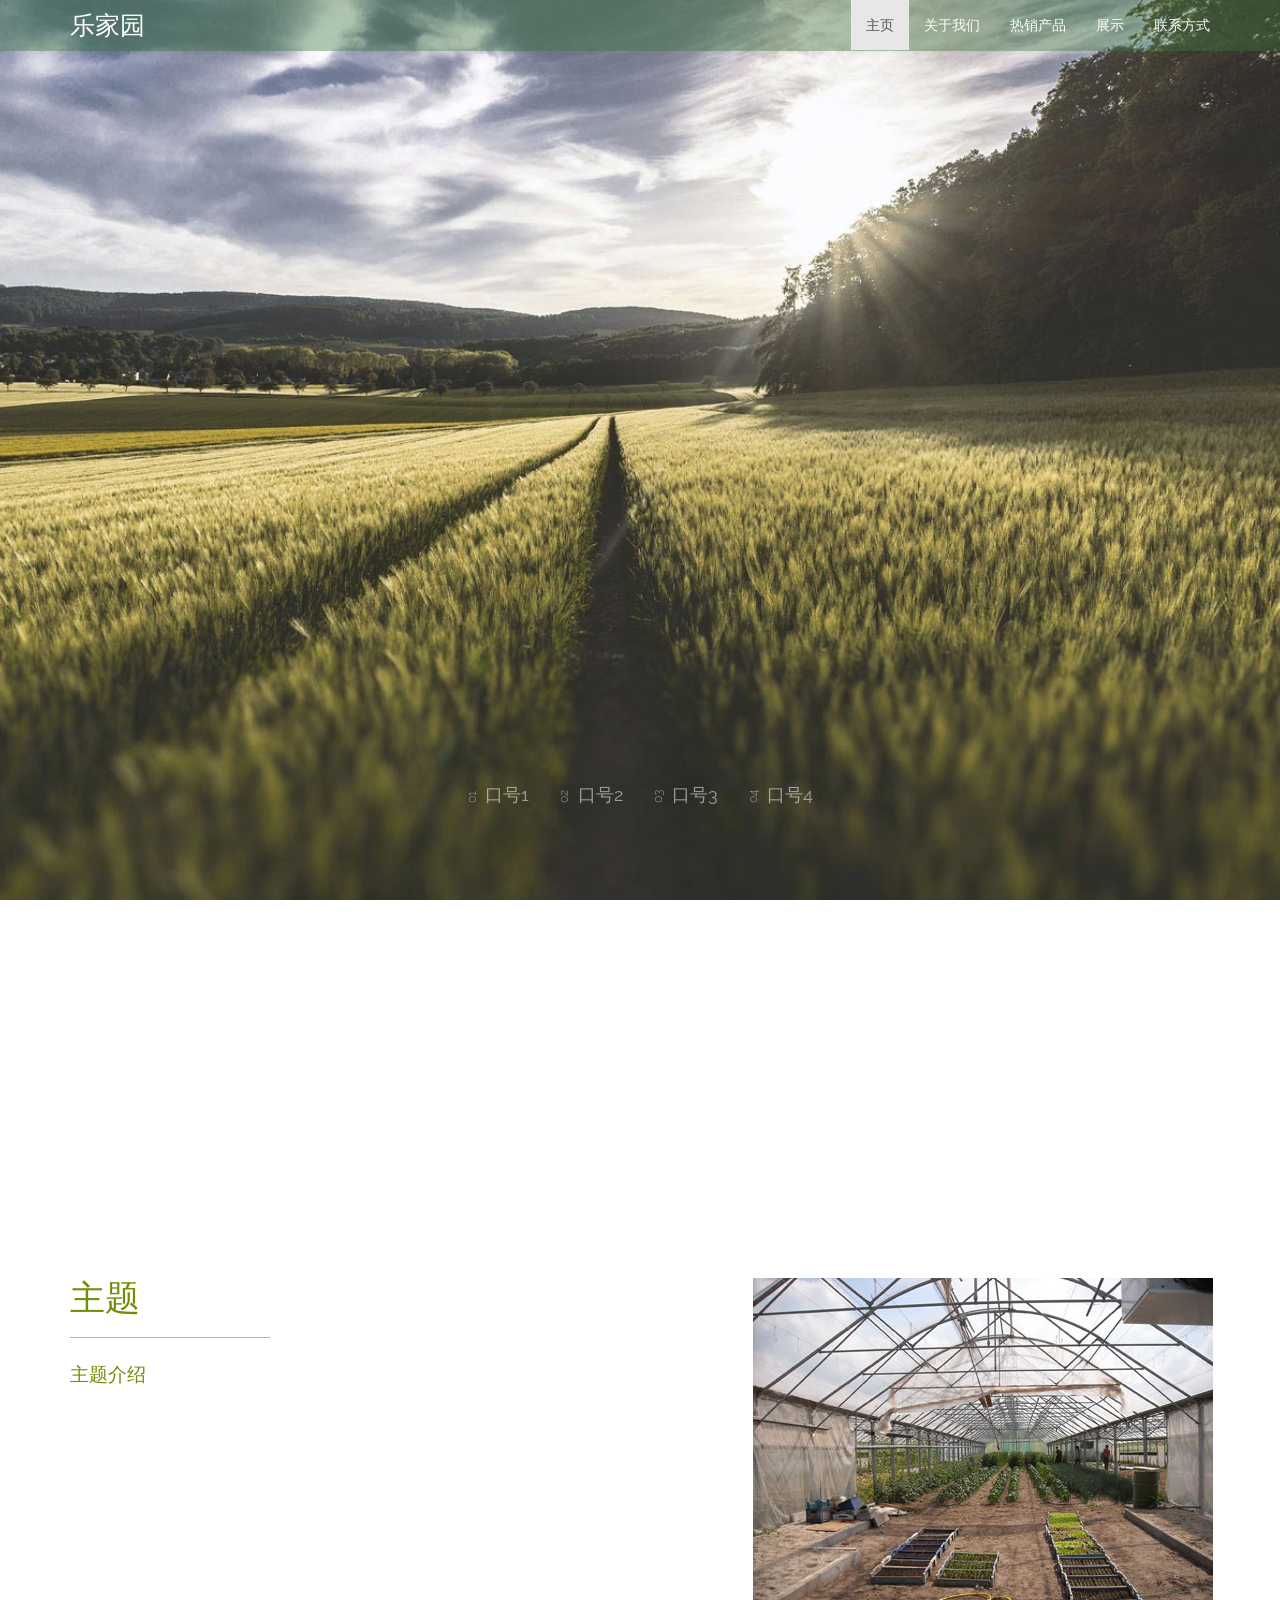
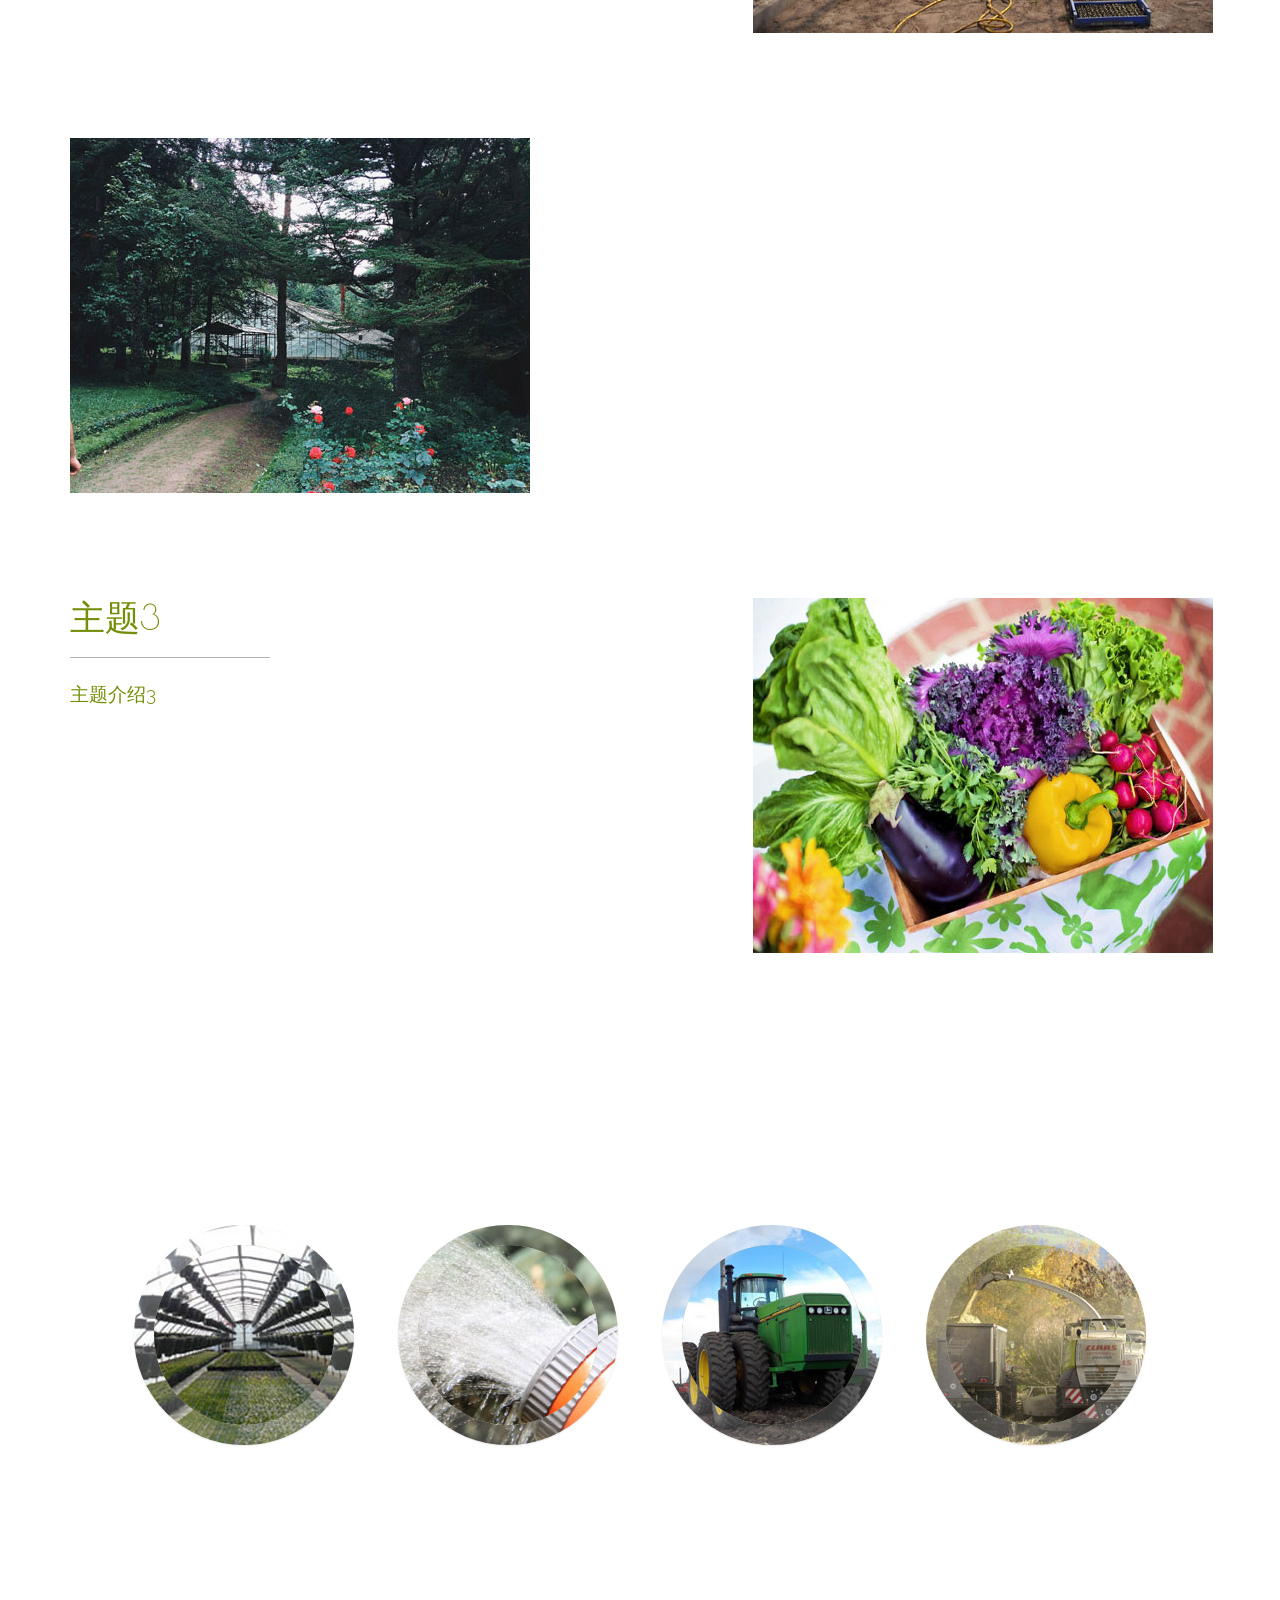
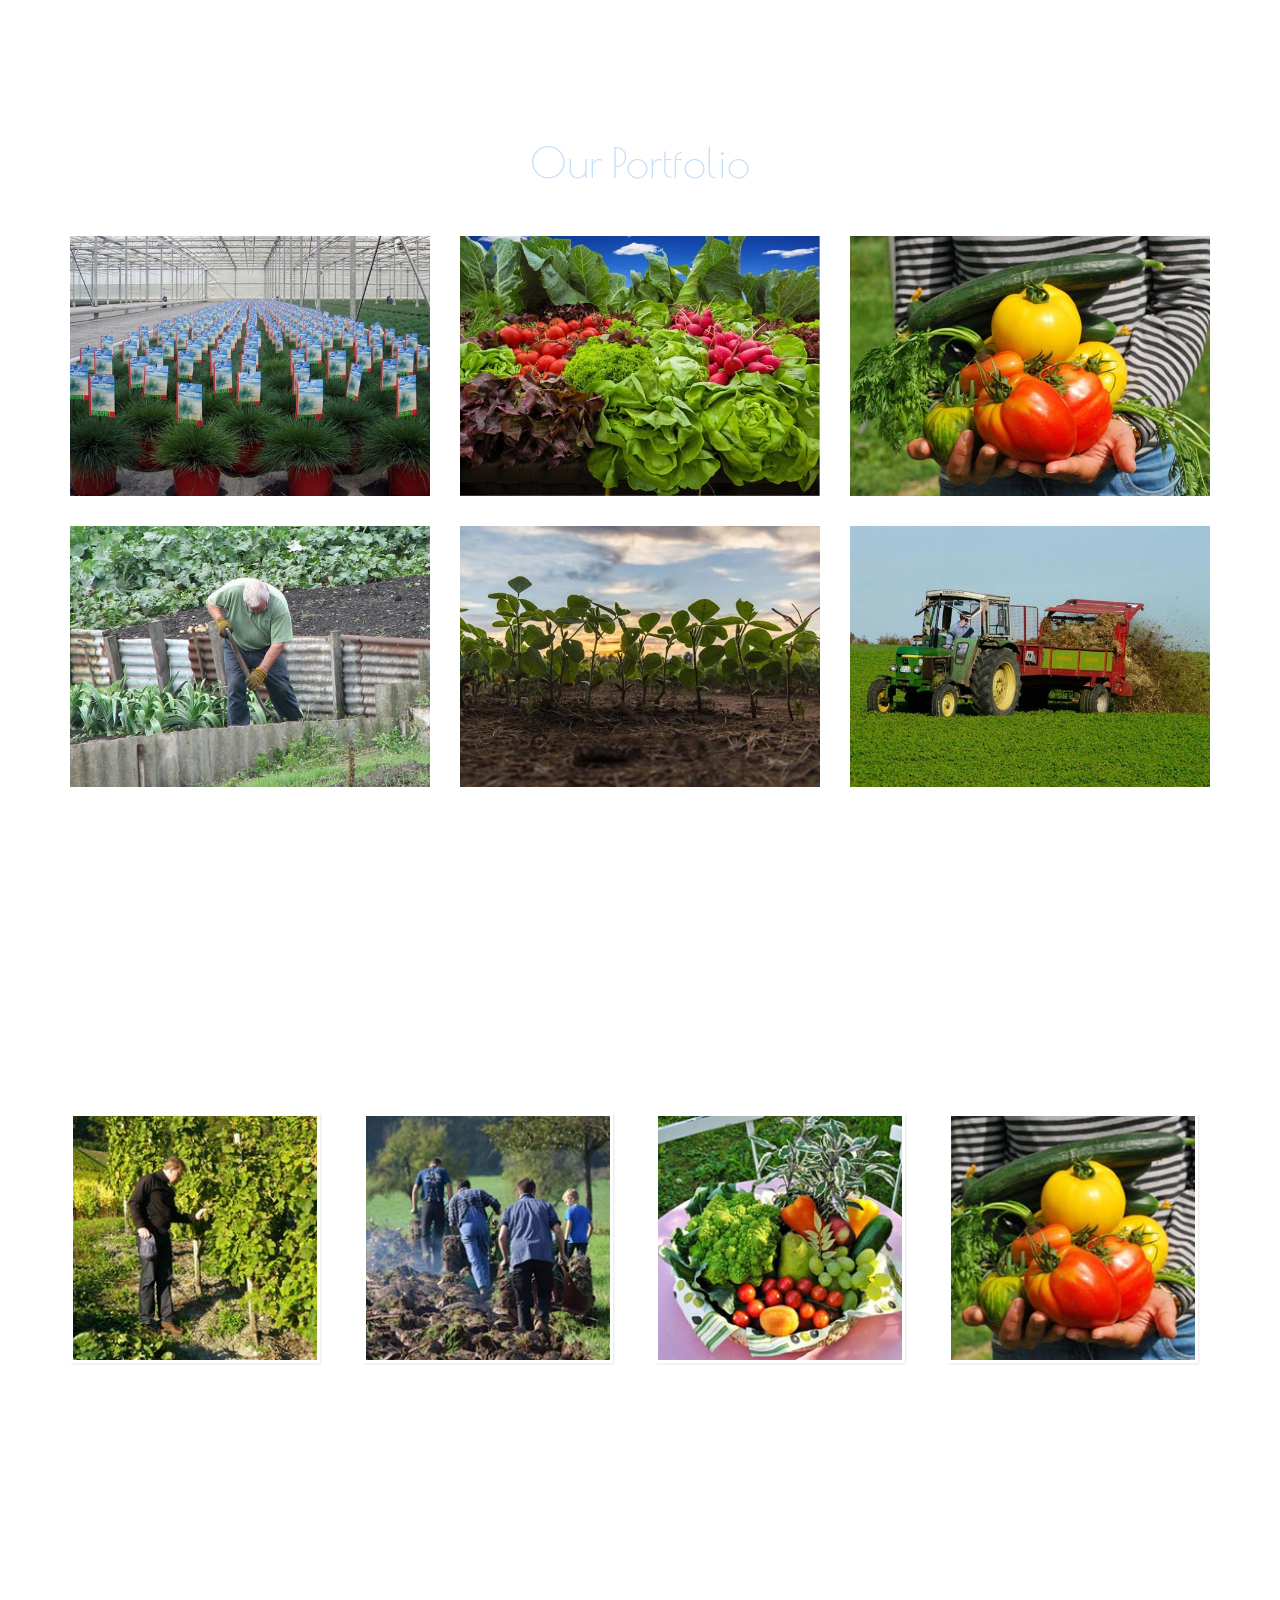
==== templates/index1.html @ f68a4b1f "init" ====
<!DOCTYPE html>
<html>
<head>
<title>Home</title>
<meta name="viewport" content="width=device-width, initial-scale=1">
<meta http-equiv="Content-Type" content="text/html; charset=utf-8" />
<meta name="keywords" content="" />
<!-- css links -->
<link href="/static/css/bootstrap.min.css" rel="stylesheet" type="text/css" media="all">
<link href="/static/css/font-awesome.min.css" rel="stylesheet" type="text/css" media="all" />
<link rel="stylesheet" type="text/css" href="/static/css/caption-hover.css" />
<link rel="stylesheet" type="text/css" href="/static/css/circle-hover.css" />
<link href="/static/css/slider.css" rel="stylesheet" type="text/css" media="all">
<link href="/static/css/style.css" rel="stylesheet" type="text/css" media="all">
<!-- /css links -->
<link href='http://fonts.useso.com/css?family=Raleway:400,100,200,300,500,600,700,800,900' rel='stylesheet' type='text/css'>
<link href='http://fonts.useso.com/css?family=Poiret+One' rel='stylesheet' type='text/css'>
<script src="/static/js/SmoothScroll.min.js"></script>
<script type="text/javascript" src="/static/js/modernizr.custom.js"></script> 
</head>
<body id="myPage" data-spy="scroll" data-target=".navbar" data-offset="60">
<!-- Fixed navbar -->
    <nav class="navbar navbar-default navbar-fixed-top">
      <div class="container">
        <div class="navbar-header">
          <button type="button" class="navbar-toggle collapsed" data-toggle="collapse" data-target="#navbar" aria-expanded="false" aria-controls="navbar">
            <span class="sr-only">Toggle navigation</span>
            <span class="icon-bar"></span>
            <span class="icon-bar"></span>
            <span class="icon-bar"></span>
          </button>
          <a class="navbar-brand" href="#myPage">乐家园</a>
        </div>
        <div id="navbar" class="navbar-collapse collapse">
			<ul class="nav navbar-nav navbar-right">
				<li class="active"><a href="#myPage">主页</a></li>
				<li><a href="#about">关于我们</a></li>
				<li><a href="#services">热销产品</a></li>
				<li><a href="#portfolio">展示</a></li>
				<li><a href="#contact">联系方式</a></li>
          </ul>
        </div><!--/.nav-collapse -->
      </div>
    </nav>
<!-- /Fixed navbar -->	
<!-- Banner -->
<div class="banner">
	<div id="content">
        <div id="slider">
			<img src="/static/images/banner1.jpg" alt="口号1" data-url="#1">
			<img src="/static/images/banner2.jpg" alt="口号2" data-url="#2">
			<img src="/static/images/banner3.jpg" alt="口号3" data-url="#3">
			<img src="/static/images/banner4.jpg" alt="口号4" data-url="#4">
		</div>
	</div>	
</div>
<!-- /Banner -->
<!-- About -->
<section class="about-us" id="about">
	<h3 class="text-center slideanim">关于我们</h3>
    <div class="container">
        <div class="row">
            <div class="col-lg-4 col-lg-offset-2 slideanim">
                <p>公司介绍balabala</p>
            </div>
            <div class="col-lg-4 slideanim">
                <p>另一段介绍</p>
            </div>
        </div>
    </div>
</section>
<div class="content-section-a">
	<div class="container">
		<div class="row">
            <div class="col-lg-5 col-sm-6">
				<div class="content1">
					<h3 class="section-heading slideanim">主题</h3>
					<hr class="section-heading-spacer slideanim">
					<div class="clearfix"></div>
					<p class="lead slideanim">主题介绍</p>
                </div>
			</div>
            <div class="col-lg-5 col-lg-offset-2 col-sm-6 slideanim">
                <ul class="grid cs-style">
					<li>
						<figure>
							<img src="/static/images/farm1.jpg" alt="" class="img-responsive">
							<figcaption>
								<h3>Vegetable Farm</h3>
								<p>Building a Better Tomorrow.</p>
							</figcaption>
						</figure>
					</li>
				</ul> 
			</div>
        </div>
	</div>
</div>
<div class="content-section-b">
	<div class="container">
		<div class="row">
			<div class="col-lg-5 col-lg-offset-1 col-sm-push-6 col-sm-6">
				<div class="content2">
					<h3 class="section-heading slideanim">主题2</h3>
					<hr class="section-heading-spacer slideanim">
					<div class="clearfix"></div>
					<p class="lead slideanim">主题介绍2</p>
				</div>
			</div>
            <div class="col-lg-5 col-sm-pull-6 col-sm-6 slideanim">
                <ul class="grid cs-style">
					<li>
						<figure>
							<img src="/static/images/farm2.jpg" alt="" class="img-responsive">
							<figcaption>
								<h3>Something Special</h3>
								<p>About The Vegetable Farm</p>
							</figcaption>
						</figure>
					</li>
				</ul>
            </div>
        </div>
	</div>
</div>
<div class="content-section-a">
	<div class="container">
		<div class="row">
            <div class="col-lg-5 col-sm-6">
				<div class="content3">
					<h3 class="section-heading slideanim">主题3</h3>
					<hr class="section-heading-spacer slideanim">
					<div class="clearfix"></div>
					<p class="lead slideanim">主题介绍3</p>
				</div>
			</div>
            <div class="col-lg-5 col-lg-offset-2 col-sm-6 slideanim">
                <ul class="grid cs-style">
					<li>
						<figure>
							<img src="/static/images/farm3.jpg" alt="" class="img-responsive">
							<figcaption>
								<h3>Vegetable Farm</h3>
								<p>The Fresh Maker!</p>
							</figcaption>
						</figure>
					</li>
				</ul>
            </div>
        </div>
	</div>
</div>
<!-- /About -->
<!-- /Services -->
<section class="our-services" id="services">
    <h3 class="text-center slideanim">Our Services</h3>
	<ul class="ch-grid">
		<li>
			<div class="ch-item ch-img-1 slideanim">				
				<div class="ch-info-wrap">
					<div class="ch-info">
						<div class="ch-info-front ch-img-1"></div>
						<div class="ch-info-back">
							<h5>商品1动画标题</h5>
							<p>商品1动画介绍</p>
						</div>	
					</div>
				</div>
			</div>
			<h4 class="slideanim">商品1</h4>
			<p class="slideanim">商品1介绍</p>
		</li>
		<li>
			<div class="ch-item ch-img-2 slideanim">
				<div class="ch-info-wrap">
					<div class="ch-info">
						<div class="ch-info-front ch-img-2"></div>
						<div class="ch-info-back">
							<h5>商品2动画标题</h5>
							<p>商品2动画介绍</p>
						</div>
					</div>
				</div>
			</div>
			<h4 class="slideanim">商品2</h4>
			<p class="slideanim">商品2介绍</p>
		</li>
		<li>
			<div class="ch-item ch-img-3 slideanim">
				<div class="ch-info-wrap">
					<div class="ch-info">
						<div class="ch-info-front ch-img-3"></div>
						<div class="ch-info-back">
							<h5>商品3动画标题</h5>
							<p>商品3动画介绍</p>
						</div>
					</div>
				</div>
			</div>
			<h4 class="slideanim">商品3</h4>
			<p class="slideanim">商品3介绍</p>
		</li>
		<li>
			<div class="ch-item ch-img-4 slideanim">
				<div class="ch-info-wrap">
					<div class="ch-info">
						<div class="ch-info-front ch-img-4"></div>
						<div class="ch-info-back">
							<h5>商品4动画标题</h5>
							<p>商品4动画介绍</p>
						</div>
					</div>
				</div>
			</div>
			<h4 class="slideanim">商品4</h4>
			<p class="slideanim">商品4介绍</p>
		</li>
	</ul>
</section>
<!-- /Services -->
<!-- Portfolio Grid Section -->
<section id="portfolio">
	<h3 class="text-center slideanim">Our Portfolio</h3>
    <div class="container">
        <div class="row">
            <div class="col-md-4 col-sm-6 col-xs-12 portfolio-item slideanim">
                <a href="#portfolioModal1" class="portfolio-link" data-toggle="modal">
					<div class="caption">
						<div class="caption-content">
							<i class="fa fa-paper-plane-o"></i>
						</div>
					</div>
					<img src="/static/images/port1.jpg" class="img-responsive" alt="">
				</a>
            </div>
            <div class="col-md-4 col-sm-6 col-xs-12 portfolio-item slideanim">
                <a href="#portfolioModal2" class="portfolio-link" data-toggle="modal">
					<div class="caption">
                        <div class="caption-content">
							<i class="fa fa-paper-plane-o"></i>
                        </div>
					</div>
                    <img src="/static/images/port2.jpg" class="img-responsive" alt="">
                </a>
            </div>
            <div class="col-md-4 col-sm-6 col-xs-12 portfolio-item slideanim">
                <a href="#portfolioModal3" class="portfolio-link" data-toggle="modal">
                    <div class="caption">
                        <div class="caption-content">
                            <i class="fa fa-paper-plane-o"></i>
                        </div>
                    </div>
                    <img src="/static/images/port3.jpg" class="img-responsive" alt="">
                </a>
            </div>
            <div class="col-md-4 col-sm-6 col-xs-12 portfolio-item slideanim">
                <a href="#portfolioModal4" class="portfolio-link" data-toggle="modal">
                    <div class="caption">
                        <div class="caption-content">
                            <i class="fa fa-paper-plane-o"></i>
                        </div>
                    </div>
                    <img src="/static/images/port4.jpg" class="img-responsive" alt="">
                </a>
            </div>
            <div class="col-md-4 col-sm-6 col-xs-12 portfolio-item slideanim">
				<a href="#portfolioModal5" class="portfolio-link" data-toggle="modal">
                    <div class="caption">
                        <div class="caption-content">
                            <i class="fa fa-paper-plane-o"></i>
                        </div>
                    </div>
                    <img src="/static/images/port5.jpg" class="img-responsive" alt="">
                </a>
            </div>
            <div class="col-md-4 col-sm-6 col-xs-12 portfolio-item slideanim">
                <a href="#portfolioModal6" class="portfolio-link" data-toggle="modal">
                    <div class="caption">
                        <div class="caption-content">
                            <i class="fa fa-paper-plane-o"></i>
                        </div>
                    </div>
					<img src="/static/images/port6.jpg" class="img-responsive" alt="">
                </a>
            </div>
        </div>
    </div>
</section>
<!-- /Portfolio Grid Section -->
<!-- Portfolio Modals -->
<div class="portfolio-modal modal fade slideanim" id="portfolioModal1" tabindex="-1" role="dialog" aria-hidden="true">
    <div class="modal-content">
        <div class="close-modal" data-dismiss="modal">
            <div class="lr">
                <div class="rl"></div>
            </div>
        </div>
        <div class="container">
			<div class="row">
                <div class="col-lg-8 col-lg-offset-2">
                    <div class="modal-body">
                        <h3>Vegetable Farm</h3>
						<hr>
                        <img src="/static/images/port1.jpg" class="img-responsive img-centered" alt="">
                        <p>balabala</p>
                        <button type="button" class="btn btn-default" data-dismiss="modal"><i class="fa fa-times"></i> Close</button>
                    </div>
                </div>
            </div>
        </div>
    </div>
</div>
<div class="portfolio-modal modal fade slideanim" id="portfolioModal2" tabindex="-1" role="dialog" aria-hidden="true">
    <div class="modal-content">
        <div class="close-modal" data-dismiss="modal">
            <div class="lr">
                <div class="rl"></div>
            </div>
        </div>
        <div class="container">
            <div class="row">
                <div class="col-lg-8 col-lg-offset-2">
                    <div class="modal-body">
                        <h3>Vegetable Farm</h3>
                        <hr>
                        <img src="/static/images/port2.jpg" class="img-responsive img-centered" alt="">
                        <p>balabala<p>
                        <button type="button" class="btn btn-default" data-dismiss="modal"><i class="fa fa-times"></i> Close</button>
                    </div>
                </div>
            </div>
        </div>
    </div>
    </div>
<div class="portfolio-modal modal fade slideanim" id="portfolioModal3" tabindex="-1" role="dialog" aria-hidden="true">
    <div class="modal-content">
        <div class="close-modal" data-dismiss="modal">
            <div class="lr">
                <div class="rl"></div>
            </div>
        </div>
        <div class="container">
            <div class="row">
                <div class="col-lg-8 col-lg-offset-2">
                    <div class="modal-body">
                        <h3>Vegetable Farm</h3>
                        <hr>
                        <img src="/static/images/port3.jpg" class="img-responsive img-centered" alt="">
                        <p>balabala</p>
                        <button type="button" class="btn btn-default" data-dismiss="modal"><i class="fa fa-times"></i> Close</button>
                    </div>
                </div>
            </div>
        </div>
    </div>
</div>
<div class="portfolio-modal modal fade slideanim" id="portfolioModal4" tabindex="-1" role="dialog" aria-hidden="true">
    <div class="modal-content">
        <div class="close-modal" data-dismiss="modal">
            <div class="lr">
                <div class="rl"></div>
            </div>
        </div>
        <div class="container">
			<div class="row">
                <div class="col-lg-8 col-lg-offset-2">
                    <div class="modal-body">
                        <h3>Vegetable Farm</h3>
                        <hr>
                        <img src="/static/images/port4.jpg" class="img-responsive img-centered" alt="">
                        <p>balabala</p>
						<button type="button" class="btn btn-default" data-dismiss="modal"><i class="fa fa-times"></i> Close</button>
                    </div>
                </div>
            </div>
        </div>
    </div>
</div>
<div class="portfolio-modal modal fade slideanim" id="portfolioModal5" tabindex="-1" role="dialog" aria-hidden="true">
	<div class="modal-content">
        <div class="close-modal" data-dismiss="modal">
            <div class="lr">
                <div class="rl"></div>
            </div>
        </div>
        <div class="container">
            <div class="row">
                <div class="col-lg-8 col-lg-offset-2">
                    <div class="modal-body">
                        <h3>Vegetable Farm</h3>
                        <hr>
                        <img src="/static/images/port5.jpg" class="img-responsive img-centered" alt="">
                        <p>balabala</p>
                        <button type="button" class="btn btn-default" data-dismiss="modal"><i class="fa fa-times"></i> Close</button>
                    </div>
                </div>
            </div>
        </div>
    </div>
</div>
<div class="portfolio-modal modal fade slideanim" id="portfolioModal6" tabindex="-1" role="dialog" aria-hidden="true">
    <div class="modal-content">
        <div class="close-modal" data-dismiss="modal">
            <div class="lr">
                <div class="rl"></div>
            </div>
        </div>
        <div class="container">
            <div class="row">
                <div class="col-lg-8 col-lg-offset-2">
                    <div class="modal-body">
                        <h3>Vegetable Farm</h3>
                        <hr>
                        <img src="/static/images/port6.jpg" class="img-responsive img-centered" alt="">
                        <p>balablalal</p>
                        <button type="button" class="btn btn-default" data-dismiss="modal"><i class="fa fa-times"></i> Close</button>
                    </div>
                </div>
            </div>
        </div>
    </div>
</div>
<!-- /Portfolio Modals -->
<!-- Blog -->
<section class="our-blog" id="blog">
	<h3 class="text-center slideanim">热销商品</h3>
    <div class="container">
		<div class="row">
			<div class="col-md-3 col-xs-12">
				<div class="view view-seventh slideanim">
                    <img src="/static/images/blog1.jpg" alt="" class="img-responsive"/>
                    <div class="mask">
                        <h5>January 2,2016</h5>
                        <p>balabala</p>
						<a href="#contact-info" class="info">Write To Us</a>
                    </div>
                </div>
				<div class="blog-content slideanim">
					<p class="p1">News - January 2,2016</p>
					<a href="#"><h4>商品5</h4></a>
					<p class="p2">商品5介绍</p>
				</div>
			</div>
			<div class="col-md-3 col-xs-12">
				<div class="view view-seventh slideanim">
                    <img src="/static/images/blog2.jpg" alt="" class="img-responsive"/>
                    <div class="mask">
                        <h5>January 10,2016</h5>
                        <p>Lorem Ipsum is simply dummy text of the printing and typesetting industry.</p>
						<a href="#contact-info" class="info">Write To Us</a>
                    </div>
                </div>
				<div class="blog-content slideanim">
					<p class="p1">News - January 10,2016</p>
					<a href="#"><h4>商品6</h4></a>
					<p class="p2">商品6介绍</p>
				</div>
			</div>
			<div class="col-md-3 col-xs-12">
				<div class="view view-seventh slideanim">
                    <img src="/static/images/blog3.jpg" alt="" class="img-responsive"/>
                    <div class="mask">
                        <h5>January 15,2016</h5>
                        <p>Lorem Ipsum is simply dummy text of the printing and typesetting industry.</p>
						<a href="#contact-info" class="info">Write To Us</a>
                    </div>
                </div>
				<div class="blog-content slideanim">
					<p class="p1">News - January 15,2016</p>
					<a href="#"><h4>商品7</h4></a>
					<p class="p2">商品7介绍</p>
				</div>
			</div>
			<div class="col-md-3 col-xs-12">
				<div class="view view-seventh slideanim">
                    <img src="/static/images/blog4.jpg" alt="" class="img-responsive"/>
                    <div class="mask">
                        <h5>January 20,2016</h5>
                        <p>Lorem Ipsum is simply dummy text of the printing and typesetting industry.</p>
						<a href="#contact-info" class="info">Write To Us</a>
                    </div>
                </div>
				<div class="blog-content slideanim">
					<p class="p1">News - January 20,2016</p>
					<a href="#"><h4>商品8</h4></a>
					<p class="p2">商品8介绍</p>
				</div>
			</div>
		</div>
	</div>
</section>
<!-- /Blog -->
<!-- Contact-Us -->
<section class="contact-us" id="contact">
	<h3 class="text-center slideanim">联系方式</h2>
	<div class="container">
		<div class="row">
            <!--
            <div class="col-md-8 col-xs-12 slideanim">
                <iframe class="googlemaps" src="https://www.google.com/maps/embed?pb=!1m14!1m12!1m3!1d380510.6741687111!2d-88.01234121699822!3d41.83390417061058!2m3!1f0!2f0!3f0!3m2!1i1024!2i768!4f13.1!5e0!3m2!1sen!2sin!4v1455598377120" frameborder="0" style="border:0" allowfullscreen></iframe>
            </div>
            -->
            <div class="col-md-4 col-xs-12 slideanim">
				<h4>我们的联系方式</h4>
                <p>电话 1123123123</p>
                <p>邮箱<a href="mailto:name@example.com">name@example.com</a></p>
                <p>地址:江西省萍乡市湘东区xxxx</p>
            </div>
            <div class="clearfix"></div>
        </div>
    </div>
</section>
<!-- /Contact-Us -->
<!-- Contact-Form -->	
<!--
<section class="contact-form" id="contact-info">
	<h3 class="text-center slideanim">Contact Form</h3>
	<p class="text-center slideanim">Lorem Ipsum is simply dummy text of the printing and typesetting industry.</p>
	<div class="container">
		<div class="row">
			<div class="col-lg-12 slideanim">
				<form role="form">
					<div class="row">
						<div class="form-group col-lg-4">
							<label>Name</label>
							<input type="text" class="form-control">
						</div>
						<div class="form-group col-lg-4">
							<label>Email Address</label>
							<input type="email" class="form-control">
						</div>
						<div class="form-group col-lg-4">
							<label>Phone Number</label>
							<input type="tel" class="form-control">
						</div>
						<div class="clearfix"></div>
						<div class="form-group col-lg-12">
							<label>Message</label>
							<textarea class="form-control" rows="6"></textarea>
						</div>
						<div class="form-group col-lg-12">
							<button type="submit" href="#" class="btn btn-lg btn-outline">Submit</button>
						</div>
					</div>
				</form>
			</div>
		</div>
	</div>
</section>	
-->
<!-- /Contact-Form -->
<!-- Footer -->
<!--
<footer class="text-center slideanim">
    <div class="footer-above">
        <div class="container">
            <div class="row">
                <div class="footer-col col-md-4">
                    <h4>Location</h4>
                    <p>3481 Melrose Place<br>Beverly Hills, Chicago 90210</p>
                </div>
                <div class="footer-col col-md-4">
                    <h4>Around the Web</h4>
                    <ul class="list-inline">
                        <li>
                            <a href="#" class="btn-social btn-outline"><i class="fa fa-fw fa-facebook"></i></a>
                        </li>
                        <li>
                            <a href="#" class="btn-social btn-outline"><i class="fa fa-fw fa-google-plus"></i></a>
                        </li>
                        <li>
                            <a href="#" class="btn-social btn-outline"><i class="fa fa-fw fa-twitter"></i></a>
                        </li>
                        <li>
                            <a href="#" class="btn-social btn-outline"><i class="fa fa-fw fa-linkedin"></i></a>
                        </li>
                        <li>
                            <a href="#" class="btn-social btn-outline"><i class="fa fa-fw fa-dribbble"></i></a>
                        </li>
                    </ul>
                </div>
                <div class="footer-col col-md-4">
                    <h4>About Vegetable Farm</h4>
                    <p>Lorem Ipsum is simply dummy text of the printing and typesetting industry. Lorem Ipsum has been the industry's standard dummy text ever since the 1500s.</p>
                </div>
            </div>
        </div>
	</div>
    <div class="footer-below">
        <div class="container">
            <div class="row">
                <div class="col-lg-12">
                    <p>Copyright &copy; 2016.Company name All rights reserved.<a target="_blank" href="http://sc.chinaz.com/moban/">&#x7F51;&#x9875;&#x6A21;&#x677F;</a></p>
                </div>
            </div>
        </div>
		<a href="#myPage" title="To Top">
			<span class="glyphicon glyphicon-chevron-up"></span>
		</a>
    </div>
</footer>
-->
<!-- js files -->
<script src="/static/js/jquery.min.js"></script>
<script src="/static/js/bootstrap.min.js"></script>
<script src="/static/js/classie.js"></script>
<script src="/static/js/TweenMax.min.js"></script>
<script src="/static/js/index.js"></script>
<script src="/static/js/index2.js"></script>
<script>
$(document).ready(function(){
  // Add smooth scrolling to all links in navbar + footer link
  $(".navbar a, footer a[href='#myPage']").on('click', function(event) {

  // Prevent default anchor click behavior
  event.preventDefault();

  // Store hash
  var hash = this.hash;

  // Using jQuery's animate() method to add smooth page scroll
  // The optional number (900) specifies the number of milliseconds it takes to scroll to the specified area
  $('html, body').animate({
    scrollTop: $(hash).offset().top
  }, 900, function(){

    // Add hash (#) to URL when done scrolling (default click behavior)
    window.location.hash = hash;
    });
  });
})
</script>
<script>
$(window).scroll(function() {
  $(".slideanim").each(function(){
    var pos = $(this).offset().top;

    var winTop = $(window).scrollTop();
    if (pos < winTop + 600) {
      $(this).addClass("slide");
    }
  });
});
</script>
<!-- /js files -->
</body>
</html>
---- static/css/caption-hover.css ----
.view-seventh img {
   -webkit-transition: all 0.5s ease-out;
   -moz-transition: all 0.5s ease-out;
   -o-transition: all 0.5s ease-out;
   -ms-transition: all 0.5s ease-out;
   transition: all 0.5s ease-out;
   -ms-filter: "progid: DXImageTransform.Microsoft.Alpha(Opacity=100)";
   filter: alpha(opacity=100);
   opacity: 1;
}
.view-seventh .mask {
       background-color:#3c763d;
   -webkit-transform: rotate(0deg) scale(1);
   -moz-transform: rotate(0deg) scale(1);
   -o-transform: rotate(0deg) scale(1);
   -ms-transform: rotate(0deg) scale(1);
   transform: rotate(0deg) scale(1);
   -ms-filter: "progid: DXImageTransform.Microsoft.Alpha(Opacity=0)";
   filter: alpha(opacity=0);
   opacity: 0;
   -webkit-transition: all 0.3s ease-out;
   -moz-transition: all 0.3s ease-out;
   -o-transition: all 0.3s ease-out;
   -ms-transition: all 0.3s ease-out;
   transition: all 0.3s ease-out;
}
.view-seventh h5 {
   -webkit-transform: translateY(-200px);
   -moz-transform: translateY(-200px);
   -o-transform: translateY(-200px);
   -ms-transform: translateY(-200px);
   transform: translateY(-200px);
   -webkit-transition: all 0.2s ease-in-out;
   -moz-transition: all 0.2s ease-in-out;
   -o-transition: all 0.2s ease-in-out;
   -ms-transition: all 0.2s ease-in-out;
   transition: all 0.2s ease-in-out;
}
.view-seventh p {
   -webkit-transform: translateY(-200px);
   -moz-transform: translateY(-200px);
   -o-transform: translateY(-200px);
   -ms-transform: translateY(-200px);
   transform: translateY(-200px);
   -webkit-transition: all 0.2s ease-in-out;
   -moz-transition: all 0.2s ease-in-out;
   -o-transition: all 0.2s ease-in-out;
   -ms-transition: all 0.2s ease-in-out;
   transition: all 0.2s ease-in-out;
}
.view-seventh a.info {
   -webkit-transform: translateY(-200px);
   -moz-transform: translateY(-200px);
   -o-transform: translateY(-200px);
   -ms-transform: translateY(-200px);
   transform: translateY(-200px);
   -webkit-transition: all 0.2s ease-in-out;
   -moz-transition: all 0.2s ease-in-out;
   -o-transition: all 0.2s ease-in-out;
   -ms-transition: all 0.2s ease-in-out;
   transition: all 0.2s ease-in-out;
}
.view-seventh:hover img {
   -webkit-transform: rotate(720deg) scale(0);
   -moz-transform: rotate(720deg) scale(0);
   -o-transform: rotate(720deg) scale(0);
   -ms-transform: rotate(720deg) scale(0);
   transform: rotate(720deg) scale(0);
   -ms-filter: "progid: DXImageTransform.Microsoft.Alpha(Opacity=0)";
   filter: alpha(opacity=0);
   opacity: 0;
}
.view-seventh:hover .mask {
   -ms-filter: "progid: DXImageTransform.Microsoft.Alpha(Opacity=100)";
   filter: alpha(opacity=100);
   opacity: 1;
   -webkit-transform: translateY(0px) rotate(0deg);
   -moz-transform: translateY(0px) rotate(0deg);
   -o-transform: translateY(0px) rotate(0deg);
   -ms-transform: translateY(0px) rotate(0deg);
   transform: translateY(0px) rotate(0deg);
   -webkit-transition-delay: 0.4s;
   -moz-transition-delay: 0.4s;
   -o-transition-delay: 0.4s;
   -ms-transition-delay: 0.4s;
   transition-delay: 0.4s;
}
.view-seventh:hover h5 {
   -webkit-transform: translateY(0px);
   -moz-transform: translateY(0px);
   -o-transform: translateY(0px);
   -ms-transform: translateY(0px);
   transform: translateY(0px);
   -webkit-transition-delay: 0.7s;
   -moz-transition-delay: 0.7s;
   -o-transition-delay: 0.7s;
   -ms-transition-delay: 0.7s;
   transition-delay: 0.7s;
}
.view-seventh:hover p {
   -webkit-transform: translateY(0px);
   -moz-transform: translateY(0px);
   -o-transform: translateY(0px);
   -ms-transform: translateY(0px);
   transform: translateY(0px);
   -webkit-transition-delay: 0.6s;
   -moz-transition-delay: 0.6s;
   -o-transition-delay: 0.6s;
   -ms-transition-delay: 0.6s;
   transition-delay: 0.6s;
}
.view-seventh:hover a.info {
   -webkit-transform: translateY(0px);
   -moz-transform: translateY(0px);
   -o-transform: translateY(0px);
   -ms-transform: translateY(0px);
   transform: translateY(0px);
   -webkit-transition-delay: 0.5s;
   -moz-transition-delay: 0.5s;
   -o-transition-delay: 0.5s;
   -ms-transition-delay: 0.5s;
   transition-delay: 0.5s;
}
---- static/css/circle-hover.css ----
.ch-item {
	width: 100%;
	height: 100%;
	border-radius: 50%;
	position: relative;
	box-shadow: 0 1px 2px rgba(0,0,0,0.1);
	cursor: default;
}
.ch-info-wrap, 
.ch-info{
	position: absolute;
	width: 180px;
	height: 180px;
	border-radius: 50%;
}

.ch-info-wrap {
	top: 20px;
	left: 20px;
	background: #f9f9f9 url(../images/bg.jpg);
	box-shadow: 
		0 0 0 20px rgba(255,255,255,0.2), 
		inset 0 0 3px rgba(115,114, 23, 0.8);

}
.ch-info > div {
	display: block;
	position: absolute;
	width: 100%;
	height: 100%;
	border-radius: 50%;
	background-position: center center;
	
	-webkit-backface-visibility: hidden; /*Just for webkit to have a smooth font*/
}

.ch-info .ch-info-front {
	-webkit-transition: all 0.6s ease-in-out;
	-moz-transition: all 0.6s ease-in-out;
	-o-transition: all 0.6s ease-in-out;
	-ms-transition: all 0.6s ease-in-out;
	transition: all 0.6s ease-in-out;
}
.ch-info .ch-info-back {
	opacity: 0;
	background:rgb(66, 119, 152);
	pointer-events: none;
	-webkit-transform: scale(1.5);
	-moz-transform: scale(1.5);
	-o-transform: scale(1.5);
	-ms-transform: scale(1.5);
	transform: scale(1.5);
	-webkit-transition: all 0.4s ease-in-out 0.2s;
	-moz-transition: all 0.4s ease-in-out 0.2s;
	-o-transition: all 0.4s ease-in-out 0.2s;
	-ms-transition: all 0.4s ease-in-out 0.2s;
	transition: all 0.4s ease-in-out 0.2s;
}
.ch-img-1 { 
	background-image: url(../images/service1.jpg);
}
.ch-img-2 { 
	background-image: url(../images/service2.jpg);
}
.ch-img-3 { 
	background-image: url(../images/service3.jpg);
}
.ch-img-4 { 
	background-image: url(../images/service4.jpg);
}
.ch-info h5 {
	color: #fff;
	text-transform: uppercase;
	letter-spacing: 2px;
	font-size: 16px;
	margin: 0 15px;
	padding: 40px 0 0 0;
	height: 80px;
	font-family: 'Poiret One', cursive;
	text-shadow: 
		0 0 1px #fff, 
		0 1px 2px rgba(0,0,0,0.3);
}
.ch-info-wrap .ch-info p {
	color: #fff;
	padding:5px 5px 0;
	margin: 0 30px;
	font-size: 14px;
	border-top: 1px solid rgba(255,255,255,0.5);
}
.ch-item:hover .ch-info-front {
	-webkit-transform: scale(0);
	-moz-transform: scale(0);
	-o-transform: scale(0);
	-ms-transform: scale(0);
	transform: scale(0);
	opacity: 0;
} 
.ch-item:hover .ch-info-back {
	-webkit-transform: scale(1);
	-moz-transform: scale(1);
	-o-transform: scale(1);
	-ms-transform: scale(1);
	transform: scale(1);
	opacity: 1;
	pointer-events: auto;
}
---- static/css/slider.css ----
#content #slider, #content #slider .navigation, #content #slider .navigation ul li .li__info,
#content #slider .navigation ul li .li__info-mask .mask__infoContainer, #content #slider .navigation ul li .li__hoverLine {
  width: 100%;
}

#content #slider {
  height: 100%;
}

#content, #content #slider .mainImages, #content #slider .mainImages .mi__img, #content #slider .backgroundImages, #content #slider .backgroundImages .bi__imgCont, #content #slider .backgroundImages .bi__imgCont .bi__imgCont-img, #content #slider .navigation ul li a {
  width: 100%;
  height: 100%;
}

#content #slider .navigation ul, #content #slider .navigation ul li {
  width: auto;
  display: table;
}

a, #content #slider .navigation ul li a, #content #slider .navigation ul li .li__info,
#content #slider .navigation ul li .li__info-mask .mask__infoContainer {
  -webkit-transition: all 500ms cubic-bezier(0.19, 1, 0.22, 1);
  -moz-transition: all 500ms cubic-bezier(0.19, 1, 0.22, 1);
  -ms-transition: all 500ms cubic-bezier(0.19, 1, 0.22, 1);
  -o-transition: all 500ms cubic-bezier(0.19, 1, 0.22, 1);
  transition: all 500ms cubic-bezier(0.19, 1, 0.22, 1);
  /* easeOutExpo */
  -webkit-transition-timing-function: cubic-bezier(0.19, 1, 0.22, 1);
  -moz-transition-timing-function: cubic-bezier(0.19, 1, 0.22, 1);
  -ms-transition-timing-function: cubic-bezier(0.19, 1, 0.22, 1);
  -o-transition-timing-function: cubic-bezier(0.19, 1, 0.22, 1);
  transition-timing-function: cubic-bezier(0.19, 1, 0.22, 1);
  /* easeOutExpo */
}
/* Styles */
html {
  -webkit-font-smoothing: antialiased;
}
a {
  text-decoration: none;
}
a.full {
  width: 100%;
  height: 100%;
  display: block;
}
ul, li {
  list-style: none;
}
#content {
  height: 100vh;
  position: relative;
  overflow: hidden;
}
#content .c {
  font-size: 10px;
  font-style: normal;
  font-weight: normal;
  letter-spacing: 0px;
  color: white;
  position: absolute;
  bottom: 15px;
  right: 15px;
  z-index: 99999;
  text-align: center;
}
#content .c a {
  color: white;
  text-decoration: underline;
}
#content #slider {
  position: relative;
  /* Main images navigation */
  /* Background Images (Blur effect) */
  /* Navigation styles */
}
#content #slider img {
  display: none;
}
#content #slider .mainImages {
  position: relative;
  z-index: 1;
}
#content #slider .mainImages .mi__img {
  position: absolute;
  top: 0;
  left: 0;
  /* -webkit-transform: scale(0.7);
  transform: scale(0.7); */
}
#content #slider .backgroundImages {
  position: absolute;
  top: 0;
  left: 0;
  z-index: 0;
}
#content #slider .backgroundImages .bi__imgCont {
  position: absolute;
  bottom: 0;
  left: 0;
  overflow: hidden;
}
#content #slider .backgroundImages .bi__imgCont .bi__imgCont-img {
  position: relative;
}
#content #slider .navigation {
  position: absolute;
  bottom: 0;
  left: 0;
  color: white;
  z-index: 2;
}
#content #slider .navigation ul {
  margin: 90px auto;
}
#content #slider .navigation ul li {
  float: left;
  margin-right: 30px;
  overflow: hidden;
  cursor: pointer;
  position: relative;
}
#content #slider .navigation ul li:last-child {
  margin-right: 0;
}
#content #slider .navigation ul li:hover .li__info {
  opacity: 0.9 !important;
}
#content #slider .navigation ul li.active .li__hoverLine .l {
  width: 100%;
}
#content #slider .navigation ul li a {
  position: absolute;
  top: 0;
  left: 0;
  z-index: 1;
}
#content #slider .navigation ul li .li__info,
#content #slider .navigation ul li .li__info-mask .mask__infoContainer {
  overflow: hidden;
  opacity: 0.7;
}
#content #slider .navigation ul li .li__info h5,
#content #slider .navigation ul li .li__info-mask .mask__infoContainer h5 {
  font-size: 12px;
  font-style: normal;
  font-weight: 300;
  letter-spacing: 0px;
  color: white;
  float: left;
  transform: rotate(-90deg);
  -webkit-transform: rotate(-90deg);
  padding: 4px 0px 5px 0px;
}
#content #slider .navigation ul li .li__info h4,
#content #slider .navigation ul li .li__info-mask .mask__infoContainer h4 {
  font-size: 18px;
  font-style: normal;
  font-weight: 400;
  letter-spacing: 0px;
  color: white;
  float: left;
  padding-left: 6px;
  text-transform: uppercase;
}
#content #slider .navigation ul li .li__info-mask {
  width: 0%;
  position: absolute;
  top: 0;
  left: 0;
  opacity: 1;
  overflow: hidden;
}
#content #slider .navigation ul li .li__info-mask .mask__infoContainer {
  opacity: 1;
}
#content #slider .navigation ul li .li__hoverLine {
  height: 1px;
  float: left;
  margin-top: 8px;
}
#content #slider .navigation ul li .li__hoverLine .l {
  width: 0%;
  height: 1px;
  background: #cccccc;
  margin: 0 auto;
  transition-duration: 1s;
  -webkit-transition-duration: 1s;
}
---- static/css/style.css ----
/*--- reset code ---*/
body{
	padding:0;
	margin:0;
	background:#FFF;
}
body a{
    transition:0.5s all;
	-webkit-transition:0.5s all;
	-moz-transition:0.5s all;
	-o-transition:0.5s all;
	-ms-transition:0.5s all;
}
input[type="button"],input[type="submit"]{
	transition:0.5s all;
	-webkit-transition:0.5s all;
	-moz-transition:0.5s all;
	-o-transition:0.5s all;
	-ms-transition:0.5s all;
}
h1,h2,h3,h4,h5,h6{
	margin:0;	
	padding:0;
}	
p{
	margin:0;
}
ul{
	margin:0;
	padding:0;
}
label{
	margin:0;
}
button{
	transition:0.5s all;
	-webkit-transition:0.5s all;
	-moz-transition:0.5s all;
	-o-transition:0.5s all;
	-ms-transition:0.5s all;
}
/*--- end reset code ---*/
body {
	font-family: 'Raleway', sans-serif;
}
/*-- Navbar --*/
.navbar-default .navbar-collapse, .navbar-default .navbar-form {
    border-color:transparent;
}
.navbar-default .navbar-brand {
    color:#FFFEFE;
    font-size: 25px;
	font-weight: 300;
}
.navbar-default {
	background-color:rgba(60, 118, 61, 0.4);
    border-color:transparent;
}
.navbar {
	margin-bottom:0px;
}
.navbar-default .navbar-nav>li>a {
    color: #FFFEFE;
}
.navbar-default .navbar-nav>li>a:focus, .navbar-default .navbar-nav>li>a:hover {
    color: #333;
    background-color:#e7e7e7;
}
.navbar-default .navbar-brand:focus, .navbar-default .navbar-brand:hover {
    color: #B9ECBA;
    background-color: transparent;
}
.navbar-default .navbar-toggle .icon-bar {
    background-color: #FFF;
}
.navbar-default .navbar-toggle:focus, .navbar-default .navbar-toggle:hover {
    background-color:#00A902;
}	
/*-- /Navbar --*/
/*-- banner --*/
.banner {
	margin:0;
	padding:0;
}
/*-- /Banner --*/
/*-- About --*/
section {
	padding:100px 0;
}
section.about-us {
	background:url(../images/fog.jpg) no-repeat;
	background-attachment:fixed;
	background-position:center;
	background-size:100% 100%;
}
section.about-us h3 {
    margin: 0;
	font-family: 'Poiret One', cursive;
    font-size:3em;
	padding-bottom: 50px;
	color:#fff;
}
section.about-us p {
	font-size: 19px;
    color: #fff;
    font-weight: 300;
	line-height: 1.7em;
}
.btn-outline {
    margin-top: 15px;
	font-family: 'Poiret One', cursive;
    border: solid 2px #fff;
    font-size: 20px;
    color: #fff;
    background: 0 0;
    transition: all .3s ease-in-out;
}
.btn-outline:hover,
.btn-outline:focus,
.btn-outline.active {
    border: solid 2px #fff;
    color: #18bc9c;
    background: #fff;
}
/*-- /about --*/
/*-- after-about --*/
/*-- image-hover-style --*/
.grid {
	padding:0;
	margin:0;
    list-style: none;
    text-align: center;
}
.grid li {
	display: inline-block;
	width: 460px;
	margin: 0;
	padding:0;
	text-align: left;
	position: relative;
}
.grid figure {
	margin: 0;
	position: relative;
}
.grid figure img {
	max-width: 100%;
	display: block;
	position: relative;
}
.grid figcaption {
	position: absolute;
	top: 0;
	left: 0;
	padding: 20px;
	background: rgba(44, 78, 44, 0.21);
    color:#4D8A00;
}
.grid figcaption h3 {
	font-family: 'Poiret One', cursive;
	margin: 0;
	padding: 0;
	font-size:2em;
	color: #fff;
}
.grid figcaption span:before {
	content: 'by ';
}
/* Caption Style 5 */
.cs-style figure img {
	z-index: 10;
	-webkit-transition: -webkit-transform 0.4s;
	-moz-transition: -moz-transform 0.4s;
	transition: transform 0.4s;
}
.no-touch .cs-style figure:hover img,
.cs-style figure.cs-hover img {
	-webkit-transform: scale(0.6);
	-moz-transform: scale(0.6);
	-ms-transform: scale(0.6);
	transform: scale(0.6);
}
.cs-style figcaption {
	height: 100%;
	width: 100%;
	opacity: 0;
	-webkit-transform: scale(0.7);
	-moz-transform: scale(0.7);
	-ms-transform: scale(0.7);
	transform: scale(0.7);
	-webkit-backface-visibility: hidden;
	-moz-backface-visibility: hidden;
	backface-visibility: hidden;
	-webkit-transition: -webkit-transform 0.4s, opacity 0.4s;
	-moz-transition: -moz-transform 0.4s, opacity 0.4s;
	transition: transform 0.4s, opacity 0.4s;
}
.no-touch .cs-style figure:hover figcaption,
.cs-style figure.cs-hover figcaption {
	-webkit-transform: scale(1);
	-moz-transform: scale(1);
	-ms-transform: scale(1);
	transform: scale(1);
	opacity: 1;
}
/*-- /image-hover-style --*/
.content-section-a {
    padding: 50px 0;
    background:url(../images/leaf.jpg) no-repeat;
	background-attachment:fixed;
	background-position:center;
	background-size:100% 100%;
}
.content-section-b {
    padding: 50px 0;
	background:url(../images/rain.jpg) no-repeat;
	background-attachment:fixed;
	background-position:center;
	background-size:100% 100%;
} 
.content-section-b .grid figcaption {
	color:#172900;
}
.content-section-b .grid figcaption a {
	background: #345603;
}
h3.section-heading {
    font-family: 'Poiret One', cursive;
	font-size:2.5em;
	color:rgb(113, 142, 4);
}
p.lead {
	color:rgb(113, 142, 4);
	font-size: 19px;
    line-height: 1.7em;
}
.content-section-b h3.section-heading {
	color:#fff;
}
.content-section-b p.lead {
	color:#fff;
}
.section-heading-spacer {
    float: left;
    width: 200px;
    border-top: 1px solid rgba(0,0,0,0.3);
}
.content-section-b .section-heading-spacer {
	border-top: 1px solid #fff;
}
/*-- /after-about --*/
/* Services */
section.our-services {
	background:url(../images/blur.jpg) no-repeat;
	background-attachment:fixed;
	background-position:center;
	background-size:100% 100%;
}
section.our-services h3.text-center {
	font-family: 'Poiret One', cursive;
	font-size:3em;
	padding-bottom: 30px;
	color:#fff;
}
section.our-services h4 {
	font-family: 'Poiret One', cursive;
	padding:20px 0;
	font-size: 22px;
	color:#fff;
}
section.our-services p {
	padding:10px 0 30px;
	font-size: 16px;
	color:#fff;
}
.ch-grid {
	margin: 20px 0 0 0;
	padding: 0;
	list-style: none;
	display: block;
	text-align: center;
	width: 100%;
}
.ch-grid:after,
.ch-item:before {
	content: '';
    display: table;
}
.ch-grid:after {
	clear: both;
}
.ch-grid li {
	width: 220px;
	height: 220px;
	display: inline-block;
	margin: 20px;
}
/*-- portfolio --*/
section#portfolio {
	background:url(../images/sky.jpg) no-repeat;
	background-attachment:fixed;
	background-position:center;
	background-size:100% 100%;
}
section#portfolio h3.text-center {
	font-family: 'Poiret One', cursive;
	font-size:3em;
	padding-bottom: 50px;
	color:#C3DFFB;
}
#portfolio .portfolio-item {
    right: 0;
    margin: 0 0 15px;
}
#portfolio .portfolio-item .portfolio-link {
    display: block;
    position: relative;
    margin: 0 auto;
    max-width: 400px;
}
#portfolio .portfolio-item .portfolio-link .caption {
    position: absolute;
    width: 100%;
    height: 100%;
    opacity: 0;
    background: rgba(24,188,156,.9);
    -webkit-transition: all ease .5s;
    -moz-transition: all ease .5s;
    transition: all ease .5s;
}
#portfolio .portfolio-item .portfolio-link .caption:hover {
    opacity: 1;
}
#portfolio .portfolio-item .portfolio-link .caption .caption-content {
    position: absolute;
    top: 50%;
    width: 100%;
    height: 20px;
    margin-top: -12px;
    text-align: center;
    font-size: 20px;
    color: #fff;
}
#portfolio .portfolio-item .portfolio-link .caption .caption-content i {
    margin-top: -12px;
	font-size: 35px;
}
#portfolio * {
    z-index: 2;
}
@media(min-width:767px) {
    #portfolio .portfolio-item {
    margin: 0 0 30px;
    }
}
.portfolio-modal .modal-content {
    padding: 10px 0 35px;
    min-height: 100%;
    border: 0;
    border-radius: 0;
    text-align: center;
    background-clip: border-box;
    -webkit-box-shadow: none;
    box-shadow: none;
}
.portfolio-modal .modal-content h3 {
    margin: 0;
    font-size: 3em;
	font-family: 'Poiret One', cursive;
	color: #fff;
}
.portfolio-modal .modal-content img {
    margin:0 0 30px;
	width:100%;
}
.portfolio-modal .modal-content p {
	font-family: 'Raleway', sans-serif;
	font-size:17px;
	padding:30px 0;
	color: #fff;
}
.portfolio-modal .close-modal {
    position: absolute;
    top: 25px;
    right: 25px;
    width: 75px;
    height: 75px;
    background-color: transparent;
    cursor: pointer;
}
.portfolio-modal .close-modal:hover {
    opacity: .7;
}
.modal-content {
	background-color:rgba(0, 29, 1, 0.7);
}
.portfolio-modal .close-modal .lr {
    z-index: 1051;
    width: 1px;
    height: 75px;
    margin-left: 35px;
    background-color: #fff;
    -webkit-transform: rotate(45deg);
    -ms-transform: rotate(45deg);
    transform: rotate(45deg);
}
.portfolio-modal .close-modal .lr .rl {
    z-index: 1052;
    width: 1px;
    height: 75px;
    background-color: #fff;
    -webkit-transform: rotate(90deg);
    -ms-transform: rotate(90deg);
    transform: rotate(90deg);
}
/*-- /Portfolio --*/
/*-- Blog --*/
section.our-blog {
	background:url(../images/blur.jpg) no-repeat;
	background-attachment:fixed;
	background-position:center;
	background-size:100% 100%;
}
section.our-blog h3.text-center {
	font-family: 'Poiret One', cursive;
	font-size:3em;
	padding-bottom: 50px;
	color:#fff;
}
section.our-blog a h4{
	font-family: 'Poiret One', cursive;
	font-size:22px;
	padding:20px 0;
	font-weight: 500;
	height: 90px;
}
section.our-blog a h4:hover {
	font-weight:600;
}
section.our-blog a:hover {
	color:green;
}
section.our-blog p.p1 {
	font-size:15px;
	color:#fff;
}
section.our-blog p.p2 {
	font-size:16px;
	padding:0 0 10px;
	color:#fff;
}
section.our-blog a {
	text-decoration:none;
	color:#fff;
}
.view {
   width: 250px;
   height:250px;
   margin-bottom: 8px;
   float: left;
   border: 3px solid #fff;
   overflow: hidden;
   position: relative;
   text-align: center;
   -webkit-box-shadow: 1px 1px 2px #e6e6e6;
   -moz-box-shadow: 1px 1px 2px #e6e6e6;
   box-shadow: 1px 1px 2px #e6e6e6;
   cursor: default;
   background: #fff url(../images/bgimg.jpg) no-repeat center center;
}
.view .mask,.view .content {
   width: 250px;
   height: 250px;
   position: absolute;
   overflow: hidden;
   top: 0;
   left: 0;
}
.view img {
   display: block;
   position: relative;
}
.view h5 {
	font-family: 'Poiret One', cursive;
	text-transform: uppercase;
	color: #fff;
	text-align: center;
	position: relative;
	font-size: 17px;
	padding: 10px;
	background: rgba(0, 0, 0, 0.8);
	margin: 40px 0 0 0;
}
.view p {
	font-size: 14px;
	position: relative;
	color: #fff;
	padding: 10px 20px 20px;
	text-align: center;
}
.view a.info {
	font-family: 'Poiret One', cursive;
	display: inline-block;
	text-decoration: none;
	padding: 7px 14px;
	background: #000;
	color: #fff;
	text-transform: uppercase;
	-webkit-box-shadow: 0 0 1px #000;
	-moz-box-shadow: 0 0 1px #000;
	box-shadow: 0 0 1px #000;
}
.view a.info: hover {
	-webkit-box-shadow: 0 0 5px #000;
	-moz-box-shadow: 0 0 5px #000;
	box-shadow: 0 0 5px #000;
}
/*-- /Blog --*/
/*-- Contact-us --*/
section.contact-us {
	background:url(../images/grass.jpg) no-repeat;
	background-attachment:fixed;
	background-position:center;
	background-size:100% 100%;
}
section.contact-us h3.text-center {
	font-family: 'Poiret One', cursive;
	font-size:3em;
	padding-bottom: 50px;
	color:#fff;
}
section.contact-us h4 {
	font-family: 'Poiret One', cursive;
	font-size:20px;
	padding:20px 0;
	color:#fff;
}
section.contact-us p {
	font-size:17px;
	padding:10px 0;
	color:#fff;
}
section.contact-us a {
	color:#fff;
	text-decoration:none;
}
section.contact-us .col-md-8.slideanim.slide iframe {
    height:400px;
    width: 100%;
    margin-bottom: 2%;
}
/*-- /Contact-us --*/
/*-- Contact-form --*/
section.contact-form {
	background:url(../images/green.jpg) no-repeat;
	background-attachment:fixed;
	background-position:center;
	background-size:100% 100%;
}
section.contact-form h3.text-center {
	font-family: 'Poiret One', cursive;
	font-size:3em;
	padding-bottom:35px;
	color:#fff;
}
section.contact-form p.text-center { 
	font-size:17px;
	padding:0 0 40px;
	color:#fff;
}
section.contact-form label{
	font-size:20px;
	font-weight:400;
	padding-bottom:10px;
	color:#fff;
}
.form-control { 
	background-color: rgba(255, 255, 255, 0.18);
	border: 1px solid transparent;
    border-radius: 2px;
	height: 50px;
    padding: 16px 12px;
    font-size: 19px;
}
/*-- /Contact-form --*/
/*-- Footer --*/
footer {
    color: #fff;
}
footer h4 {
	font-family: 'Poiret One', cursive;
	font-size:25px;
	padding-bottom:35px;
}
footer a {
	color:#fff;
	text-decoration:none;
}
footer a:hover {
	text-decoration:none;
	color:red;
}
footer .footer-above {
    padding-top: 50px;
    background-color:#475025;
}
footer .footer-col {
    margin-bottom: 50px;
}
footer .footer-below {
    padding: 25px 0;
    background-color:rgb(53, 58, 34);
}
.btn-social {
    display: inline-block;
    width: 50px;
    height: 50px;
    border: 2px solid #fff;
    border-radius: 100%;
    text-align: center;
    font-size: 20px;
    line-height: 45px;
}
.btn:focus,
.btn:active,
.btn.active {
    outline: 0;
}
/*-- footer --*/
.slideanim {visibility:hidden;}
.slide {
    /* The name of the animation */
    animation-name: slide;
    -webkit-animation-name: slide; 
    /* The duration of the animation */
    animation-duration: 1s; 
    -webkit-animation-duration: 1s;
    /* Make the element visible */
    visibility: visible; 
}

/* Go from 0% to 100% opacity (see-through) and specify the percentage from when to slide in the element along the Y-axis */
@keyframes slide {
    0% {
        opacity: 0;
        -webkit-transform: translateY(70%);
    } 
    100% {
        opacity: 1;
        -webkit-transform: translateY(0%);
    } 
}
@-webkit-keyframes slide {
    0% {
        opacity: 0;
        -webkit-transform: translateY(70%);
    } 
    100% {
        opacity: 1;
        -webkit-transform: translateY(0%);
    }
}

/*-- Responsive Starts Here --*/
@media(max-width:1080px){
	#content {
    height:600px;
}
h3.section-heading {
	color:#283300;	
}
p.lead {
    color:#283300;
}
.portfolio-modal .close-modal {
    top: 2px;
    right: 40px;
    width: 40px;
}
}

@media(max-width:1050px){
section.our-services a.btn.btn-lg.btn-outline {
    margin-bottom: 90px;
}
section.our-services {
	padding-bottom:60px;
}
section.our-services p {
    padding: 10px 0 15px;
}
.portfolio-modal .modal-content {
    padding: 70px 0 35px;
}
.ch-item.ch-img-4.slideanim.slide {
    margin-top: 25px;
}
}

@media(max-width:1024px){ 
	.view, .view .mask, .view .content { 
	height:200px;
	width:200px;
}
.view h5 {
	font-size: 15px;
    padding: 8px 5px 5px;
	margin-top:25px;
}
.view p {
    font-size: 13px;
	padding: 10px 20px 10px;
}
.view a.info {
    font-size: 14px;
	padding: 5px 14px;
}
}

@media (max-width:991px){
h3.section-heading {
    font-size: 28px;
}
p.lead {
	font-size: 17px;
    line-height: 30px;
}
.grid li { 
	width:360px;
}
.grid figcaption h3 {
	text-align:center;
	margin-top:-13px;
	font-size:20px;
}
.grid figcaption p {
	text-align:center;
}
.cs-style figure a {
	bottom: 11px;
    right: 125px;
}
.content-section-b h3.section-heading , .content-section-b p.lead {
    color: #DBF9C8;
}
.blog-content {
	margin:0 0 10% 35%;
}
.view p {
	padding-bottom:5px;
}
section.our-blog a h4 { 
	height: 65px;
}
section.our-blog p.p2 {
	padding-bottom:25px;
}
}

@media (max-width: 800px) {
#content {
    height: 500px;
}
section.about-us p {
    font-size: 17px;
}
p.lead {
    font-size: 16px;
}
.grid li {
    width: 340px;
}
}

@media (max-width:736px){
#content {
    height: 400px;
}
#portfolio .portfolio-item .portfolio-link {
	max-width: 500px;
}
.navbar-nav {
    text-align: center;
    background-color:rgba(0, 80, 1, 0.74);
}
}

@media (max-width:667px){
#content {
    height: 350px;
}
}

@media (max-width: 600px){
#content {
    height: 375px;
}
.blog-content {
    margin: 0 0 10% 40%;
}
#content #slider .navigation ul li {
	margin-right:15px;
}
}

@media (max-width: 568px){
#content {
    height: 280px;
}
#portfolio .portfolio-item .portfolio-link {
    max-width: 450px;
}
}

@media (max-width: 480px){
#content #slider .navigation ul li {
	margin:0 2px 0 11px;
}
#portfolio .portfolio-item .portfolio-link {
    max-width: 390px;
}
.view, .view .mask, .view .content {
    height: 190px;
    width: 190px;
}
.blog-content {
    margin: 0 0px 30px 206px;
}
section.our-blog a h4 {
	padding:14px 0;
}
.view h5 {
margin-top: 12px;
}
}

@media (max-width: 414px){
#content #slider .navigation ul {
    margin: 0px auto 30px;
}
#content #slider .navigation ul li {
    margin: 0 0px 0 38px;
}
#portfolio .portfolio-item .portfolio-link {
    max-width: 350px;
}
section.our-services a.btn.btn-lg.btn-outline {
    margin-bottom: 115px;
}
section.our-blog p.p1 {
    font-size: 14px;
}
section.our-blog a h4 {
	padding:10px 0;
	font-size:19px;
}
section.our-blog p.p2 {
    font-size: 15px;
}
}

@media (max-width: 384px){
#content #slider .navigation ul {
    margin: 0px auto 20px;
}
#content #slider .navigation ul li .li__hoverLine {
	margin-top:1px;
}
#content #slider .navigation ul li {
    margin: 8px 0px 0 27px;
}
.grid li {
    width: 280px;
}
.grid figcaption h3 {
    margin-top: -19px;
	font-size:18px;
}
.cs-style figure a {
    bottom: 7px;
    font-size: 15px;
    right: 93px;
}
#portfolio .portfolio-item .portfolio-link {
    max-width: 300px;
}
.view, .view .mask, .view .content {
    height: 175px;
    width: 175px;
}
.view p {
    font-size: 13px;
	padding:10px;
}
.view h5 {
    margin-top: 9px;
}
.blog-content {
    margin: 0 0px 35px 183px;
}
section.our-blog p.p1 {
    font-size: 13px;
}
section.our-blog a h4 {
    padding: 11px 0;
}
section.our-blog p.p2 {
    font-size: 13px;
	padding-bottom:5px;
}
}

@media (max-width: 375px){
section.our-blog a h4 {
font-size:17px;	
}
}	

@media (max-width: 320px){
#content #slider .navigation ul {
    margin: 0px auto 60px;
}
#content #slider .navigation ul li {
    margin: 8px 0px 0 40px;
	float:none;
}
.grid li {
    width: 260px;
}
.cs-style figure a {
    bottom: 6px;
    font-size: 14px;
    right: 85px;
}
.view, .view .mask, .view .content {
    height: 250px;
    width: 250px;
}
.view {
	margin-left:10px;
}
.blog-content {
    margin:255px 0px 60px 0px;
    padding: 0 10px;
}
section.our-blog p.p1 {
    font-size: 15px;
}
section.our-blog a h4 {
    font-size: 20px;
	padding:15px 0;
}
section.our-blog p.p2 {
    font-size: 15px;
    padding-bottom: 10px;
}
.view h5 {
    margin-top: 30px;
	font-size:20px;
	padding: 10px;
}
.view p {
    font-size: 15px;
    padding: 20px;
}
.view a.info {
    font-size: 16px;
    padding: 7px 20px;
}
section.contact-form p.text-center {
    font-size: 16px;
}
.btn-social {
width:40px;
height:40px;
line-height:36px;
font-size:17px;	
}
.portfolio-modal .modal-content h3 {
    font-size: 2em;
}
section {
    padding: 40px 0;
}
section.about-us h3 {
	font-size:2.5em;
	padding-bottom:30px;
}
section.about-us p {
    font-size: 15px;
}
h3.section-heading {
    font-size: 26px;
}
p.lead {
    font-size: 15px;
}
section.our-services h3.text-center {
	font-size:2.5em;
	padding-bottom:10px;
}
section#portfolio h3.text-center, section.our-blog h3.text-center, section.contact-us h3.text-center, section.contact-form h3.text-center  {
	font-size:2.5em;
	padding-bottom:40px;
}
.portfolio-modal .close-modal .lr , .portfolio-modal .close-modal .lr .rl {
	height:60px;
}
.col-md-8.col-xs-12.slideanim.slide {
    text-align: center;
}
section.contact-us .col-md-8.slideanim.slide iframe	{
	width:95%;
}
}
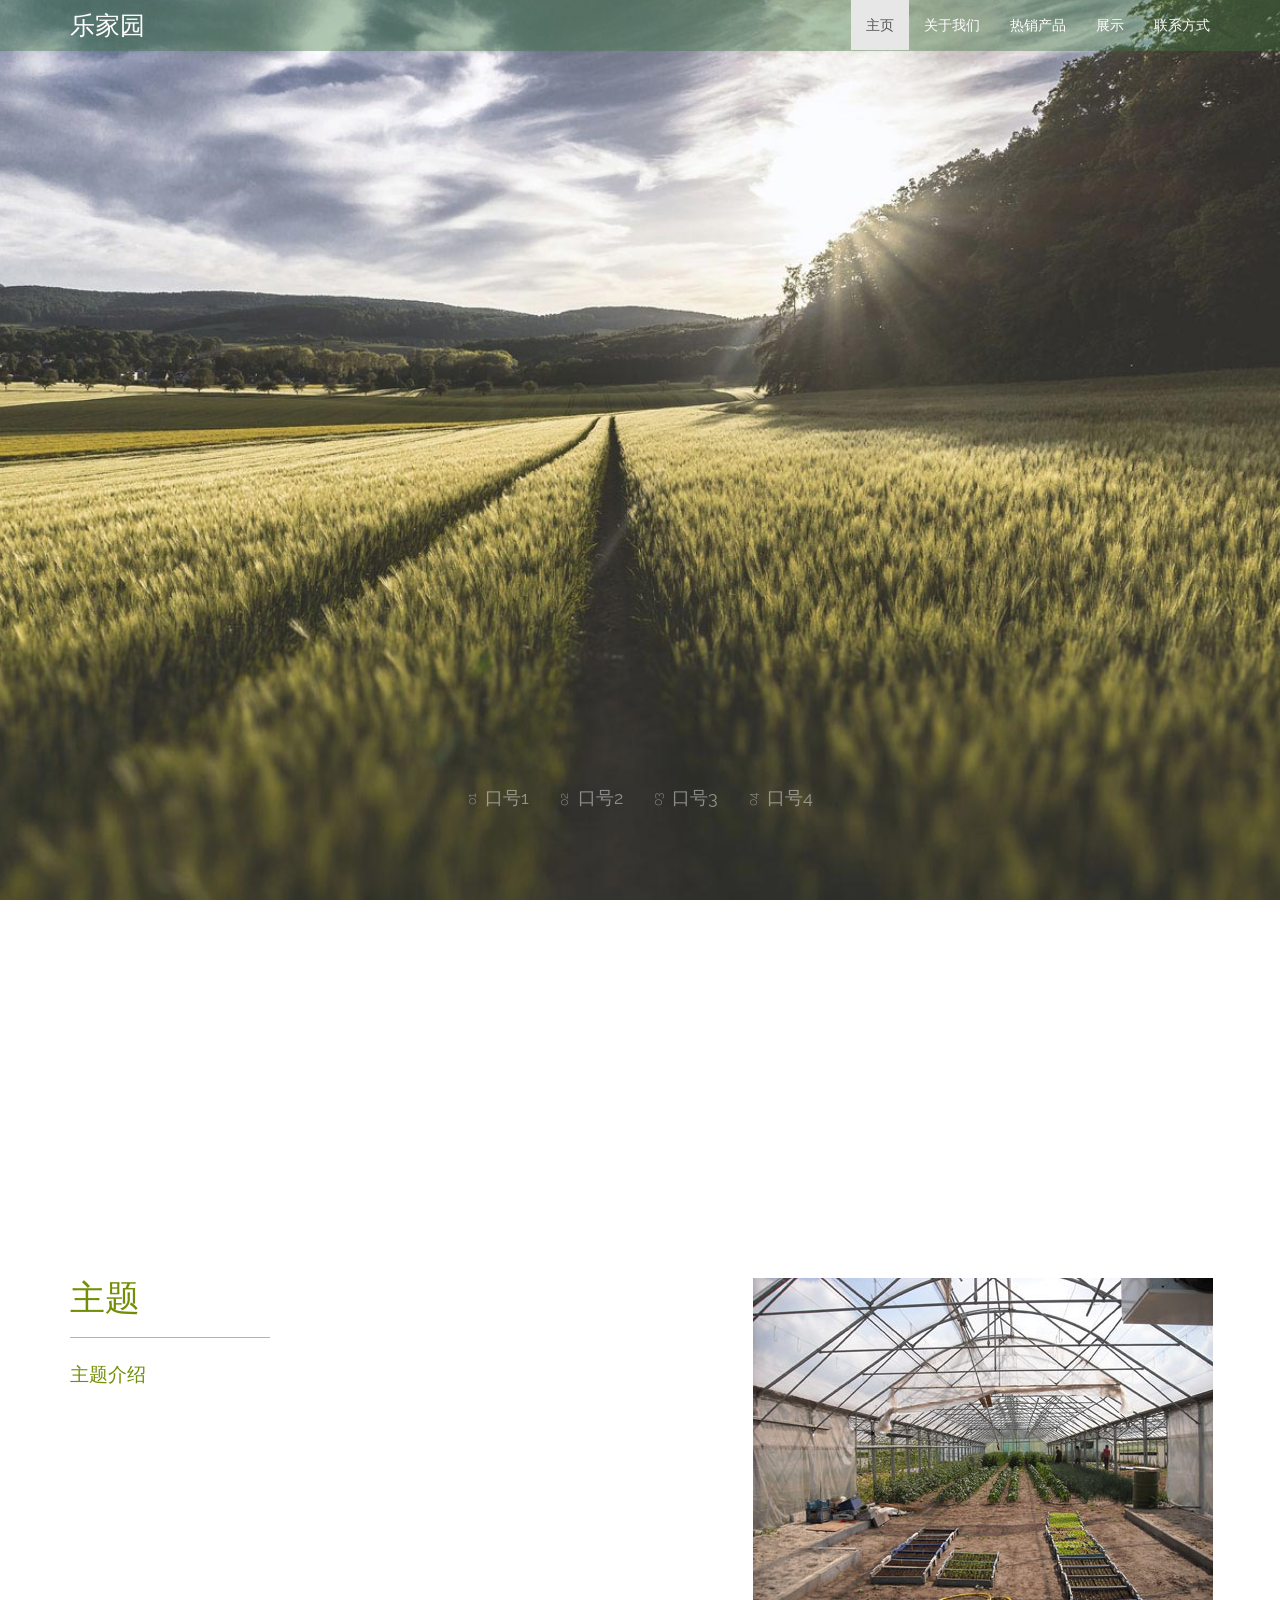
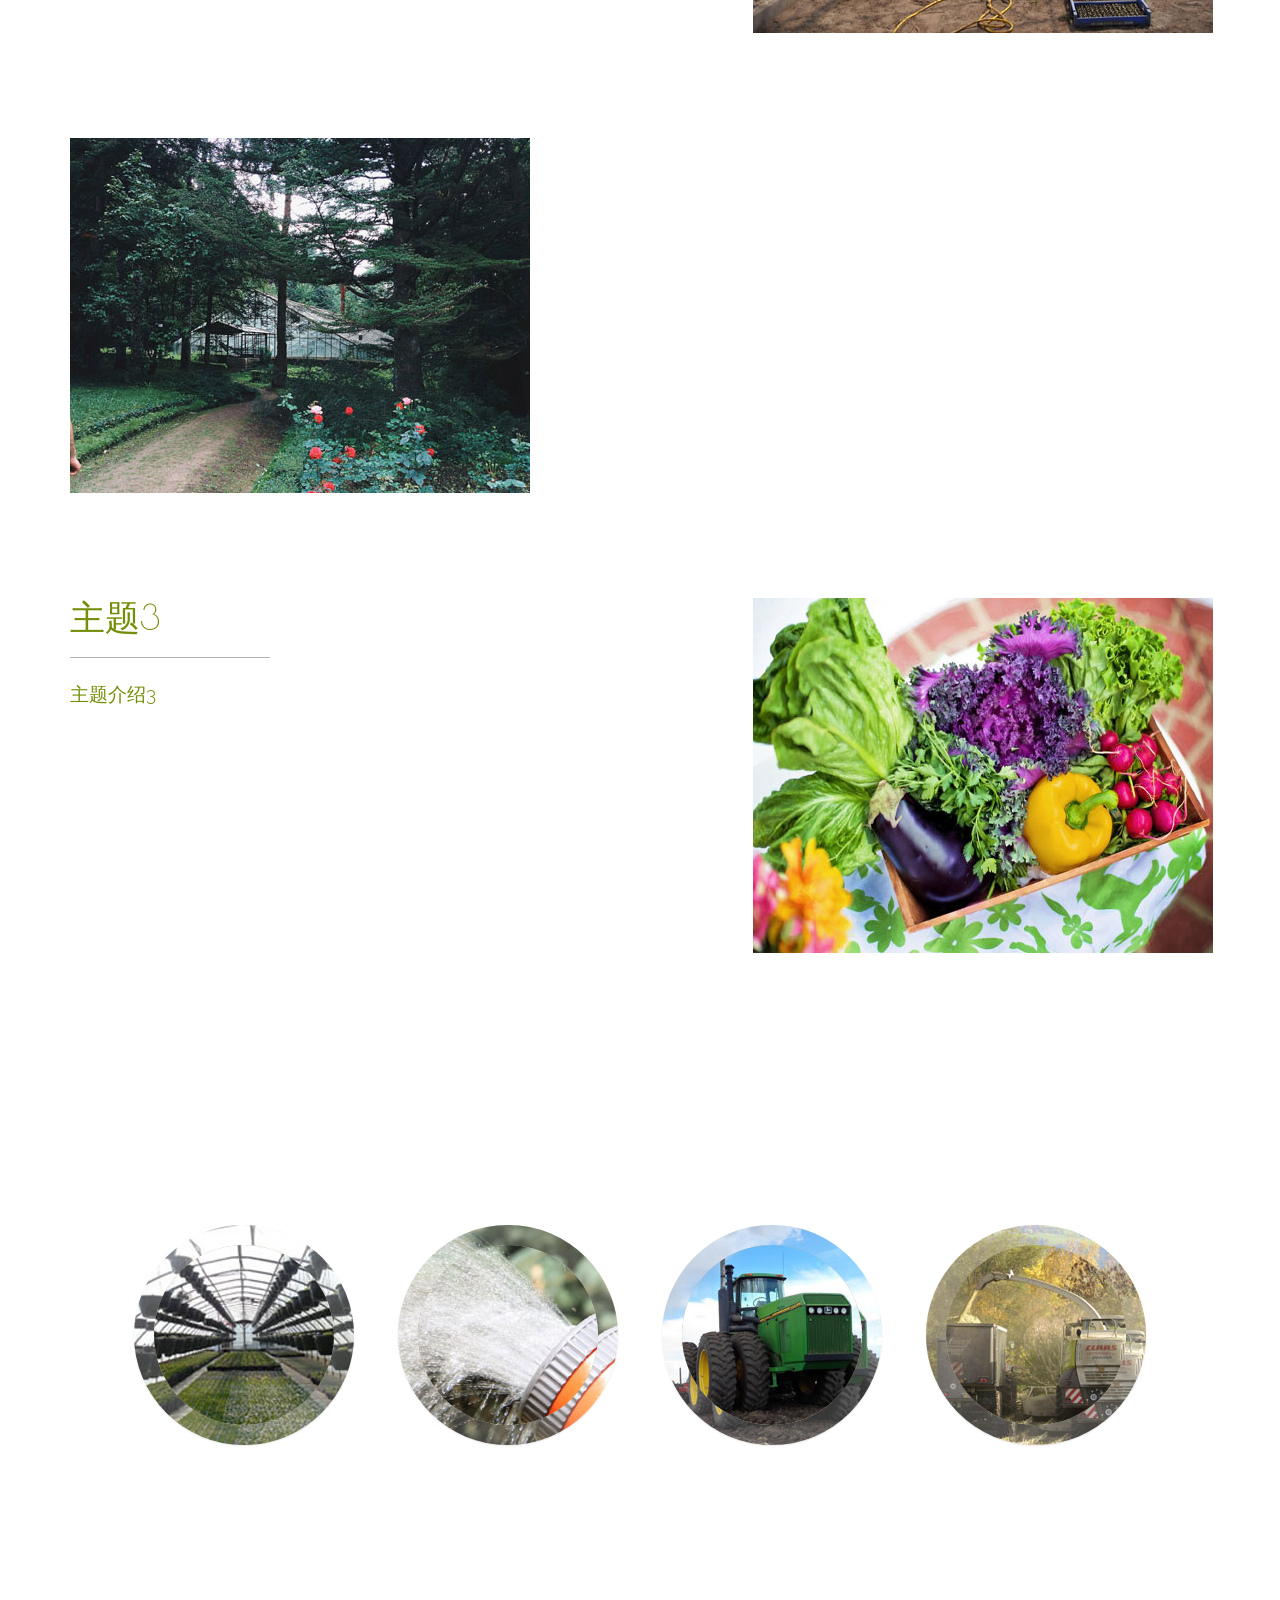
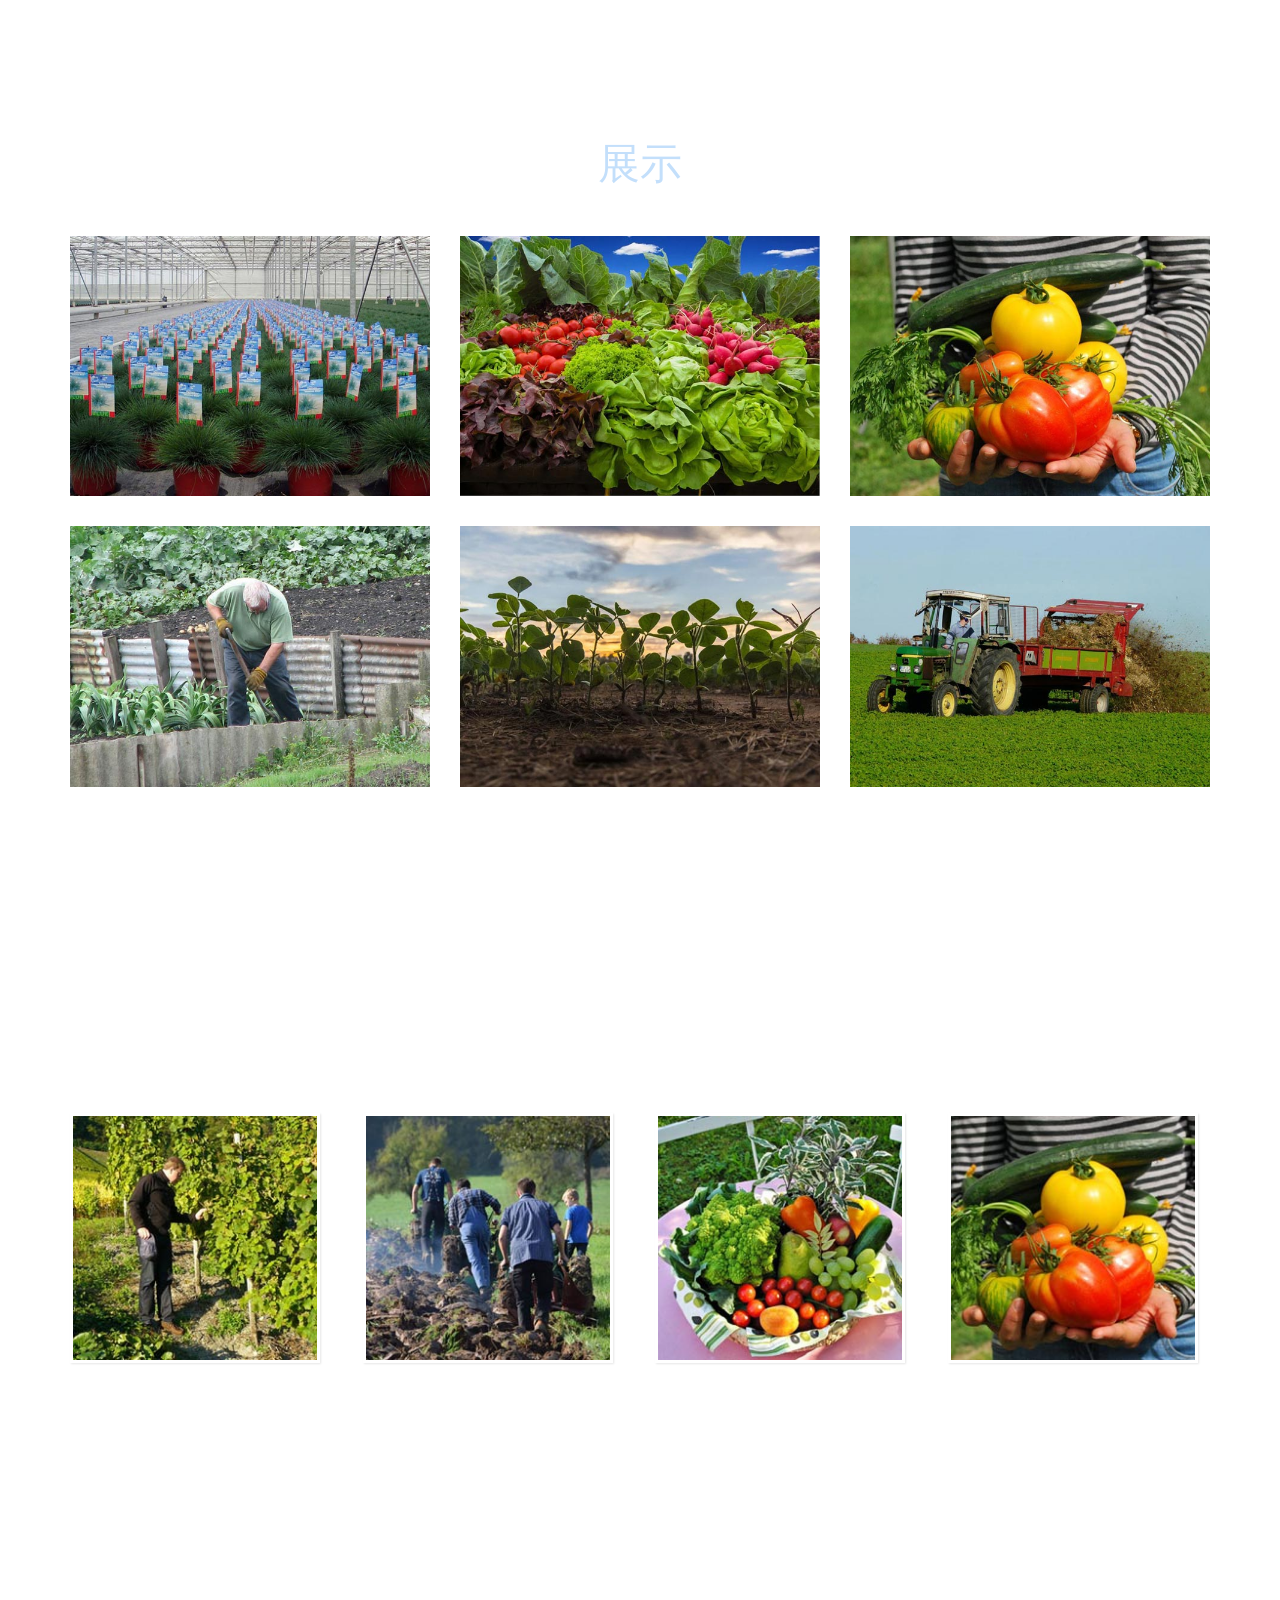
==== commit 716f05a0: "init" ====
--- a/templates/index1.html
+++ b/templates/index1.html
@@ -156,14 +156,14 @@
     <h3 class="text-center slideanim">Our Services</h3>
 	<ul class="ch-grid">
 		<li>
-			<div class="ch-item ch-img-1 slideanim">				
+			<div class="ch-item ch-img-1 slideanim">
 				<div class="ch-info-wrap">
 					<div class="ch-info">
 						<div class="ch-info-front ch-img-1"></div>
 						<div class="ch-info-back">
 							<h5>商品1动画标题</h5>
 							<p>商品1动画介绍</p>
-						</div>	
+                        </div>
 					</div>
 				</div>
 			</div>
@@ -220,7 +220,7 @@
 <!-- /Services -->
 <!-- Portfolio Grid Section -->
 <section id="portfolio">
-	<h3 class="text-center slideanim">Our Portfolio</h3>
+	<h3 class="text-center slideanim">展示</h3>
     <div class="container">
         <div class="row">
             <div class="col-md-4 col-sm-6 col-xs-12 portfolio-item slideanim">
@@ -299,7 +299,7 @@
 			<div class="row">
                 <div class="col-lg-8 col-lg-offset-2">
                     <div class="modal-body">
-                        <h3>Vegetable Farm</h3>
+                        <h3></h3>
 						<hr>
                         <img src="/static/images/port1.jpg" class="img-responsive img-centered" alt="">
                         <p>balabala</p>
@@ -321,7 +321,7 @@
             <div class="row">
                 <div class="col-lg-8 col-lg-offset-2">
                     <div class="modal-body">
-                        <h3>Vegetable Farm</h3>
+                        <h3></h3>
                         <hr>
                         <img src="/static/images/port2.jpg" class="img-responsive img-centered" alt="">
                         <p>balabala<p>
@@ -343,7 +343,7 @@
             <div class="row">
                 <div class="col-lg-8 col-lg-offset-2">
                     <div class="modal-body">
-                        <h3>Vegetable Farm</h3>
+                        <h3></h3>
                         <hr>
                         <img src="/static/images/port3.jpg" class="img-responsive img-centered" alt="">
                         <p>balabala</p>
@@ -365,7 +365,7 @@
 			<div class="row">
                 <div class="col-lg-8 col-lg-offset-2">
                     <div class="modal-body">
-                        <h3>Vegetable Farm</h3>
+                        <h3></h3>
                         <hr>
                         <img src="/static/images/port4.jpg" class="img-responsive img-centered" alt="">
                         <p>balabala</p>
@@ -387,7 +387,7 @@
             <div class="row">
                 <div class="col-lg-8 col-lg-offset-2">
                     <div class="modal-body">
-                        <h3>Vegetable Farm</h3>
+                        <h3></h3>
                         <hr>
                         <img src="/static/images/port5.jpg" class="img-responsive img-centered" alt="">
                         <p>balabala</p>
@@ -409,7 +409,7 @@
             <div class="row">
                 <div class="col-lg-8 col-lg-offset-2">
                     <div class="modal-body">
-                        <h3>Vegetable Farm</h3>
+                        <h3></h3>
                         <hr>
                         <img src="/static/images/port6.jpg" class="img-responsive img-centered" alt="">
                         <p>balablalal</p>
@@ -430,13 +430,13 @@
 				<div class="view view-seventh slideanim">
                     <img src="/static/images/blog1.jpg" alt="" class="img-responsive"/>
                     <div class="mask">
-                        <h5>January 2,2016</h5>
+                        <h5></h5>
                         <p>balabala</p>
 						<a href="#contact-info" class="info">Write To Us</a>
                     </div>
                 </div>
 				<div class="blog-content slideanim">
-					<p class="p1">News - January 2,2016</p>
+					<p class="p1"> balabala</p>
 					<a href="#"><h4>商品5</h4></a>
 					<p class="p2">商品5介绍</p>
 				</div>
@@ -445,13 +445,13 @@
 				<div class="view view-seventh slideanim">
                     <img src="/static/images/blog2.jpg" alt="" class="img-responsive"/>
                     <div class="mask">
-                        <h5>January 10,2016</h5>
-                        <p>Lorem Ipsum is simply dummy text of the printing and typesetting industry.</p>
+                        <h5></h5>
+                        <p></p>
 						<a href="#contact-info" class="info">Write To Us</a>
                     </div>
                 </div>
 				<div class="blog-content slideanim">
-					<p class="p1">News - January 10,2016</p>
+					<p class="p1">balabala </p>
 					<a href="#"><h4>商品6</h4></a>
 					<p class="p2">商品6介绍</p>
 				</div>
@@ -460,13 +460,13 @@
 				<div class="view view-seventh slideanim">
                     <img src="/static/images/blog3.jpg" alt="" class="img-responsive"/>
                     <div class="mask">
-                        <h5>January 15,2016</h5>
-                        <p>Lorem Ipsum is simply dummy text of the printing and typesetting industry.</p>
+                        <h5></h5>
+                        <p></p>
 						<a href="#contact-info" class="info">Write To Us</a>
                     </div>
                 </div>
 				<div class="blog-content slideanim">
-					<p class="p1">News - January 15,2016</p>
+					<p class="p1">balabala </p>
 					<a href="#"><h4>商品7</h4></a>
 					<p class="p2">商品7介绍</p>
 				</div>
@@ -475,13 +475,13 @@
 				<div class="view view-seventh slideanim">
                     <img src="/static/images/blog4.jpg" alt="" class="img-responsive"/>
                     <div class="mask">
-                        <h5>January 20,2016</h5>
-                        <p>Lorem Ipsum is simply dummy text of the printing and typesetting industry.</p>
+                        <h5></h5>
+                        <p></p>
 						<a href="#contact-info" class="info">Write To Us</a>
                     </div>
                 </div>
 				<div class="blog-content slideanim">
-					<p class="p1">News - January 20,2016</p>
+					<p class="p1">balabala</p>
 					<a href="#"><h4>商品8</h4></a>
 					<p class="p2">商品8介绍</p>
 				</div>
